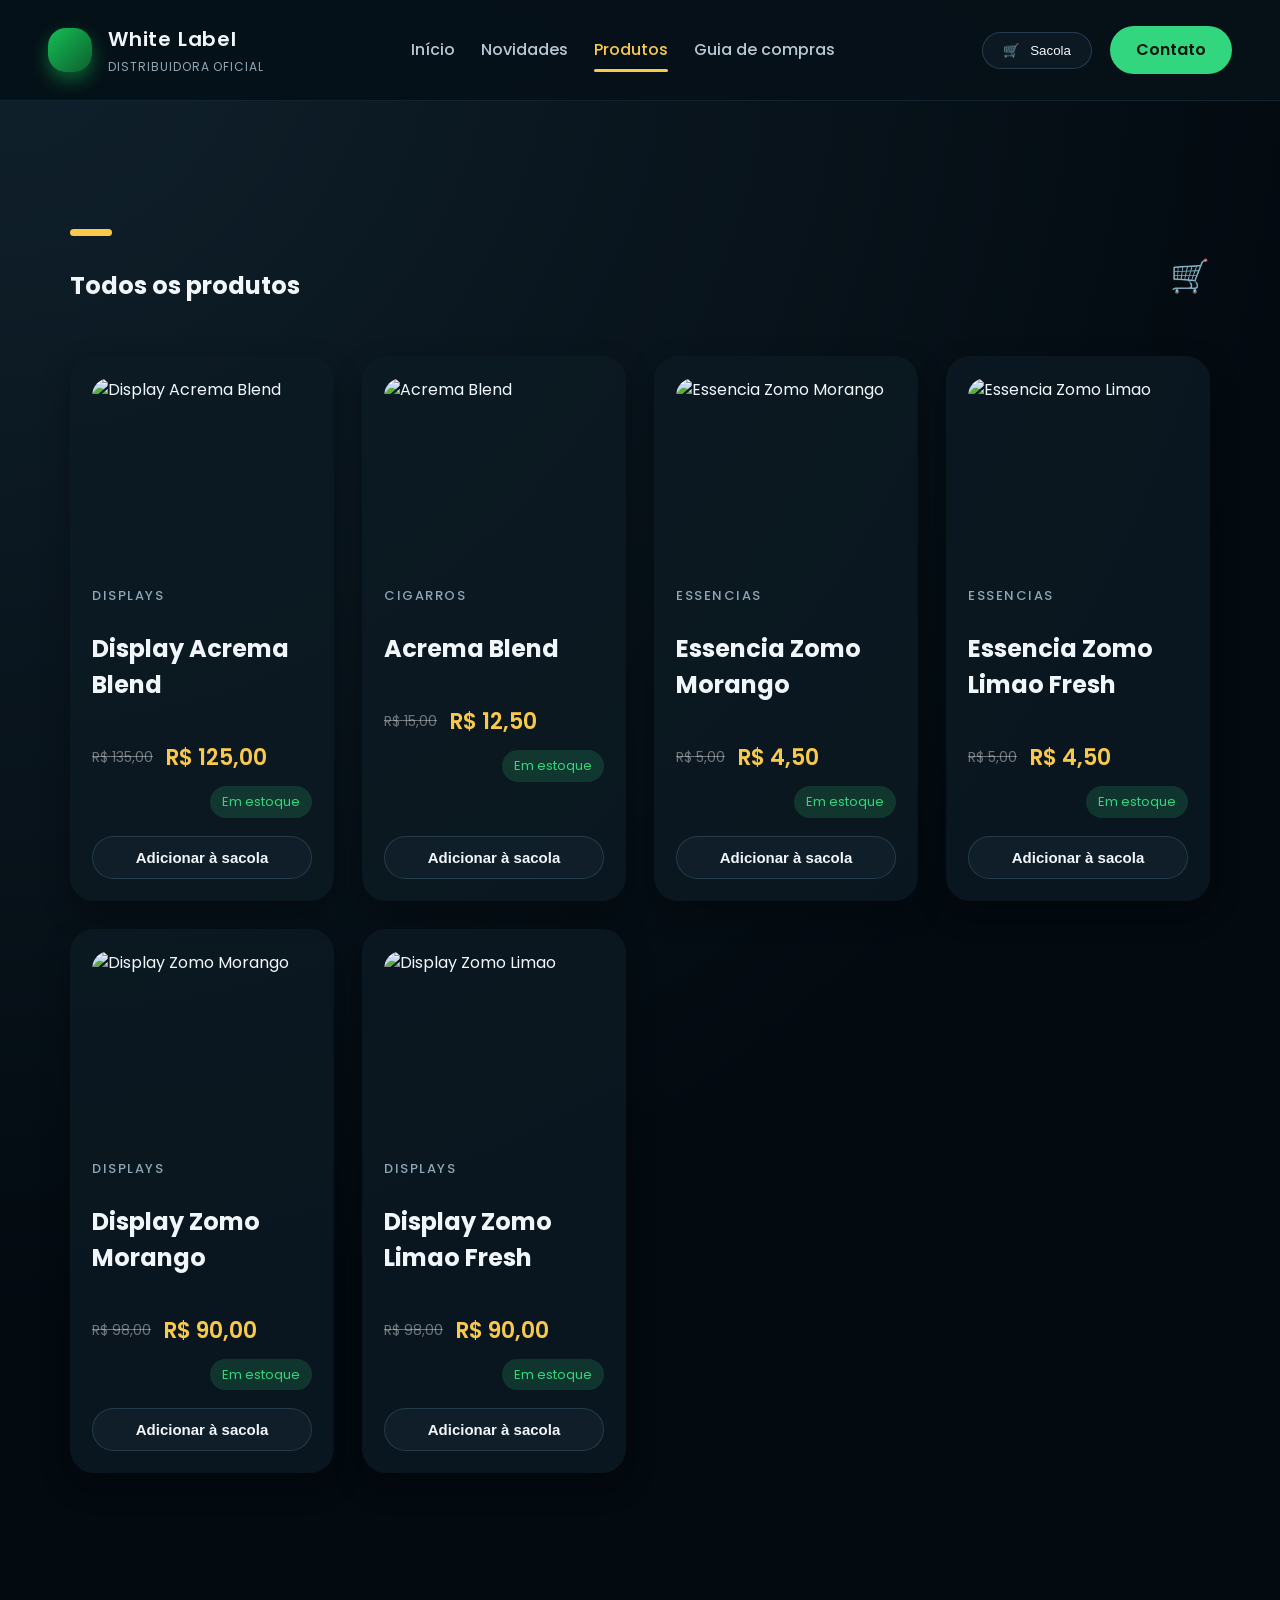
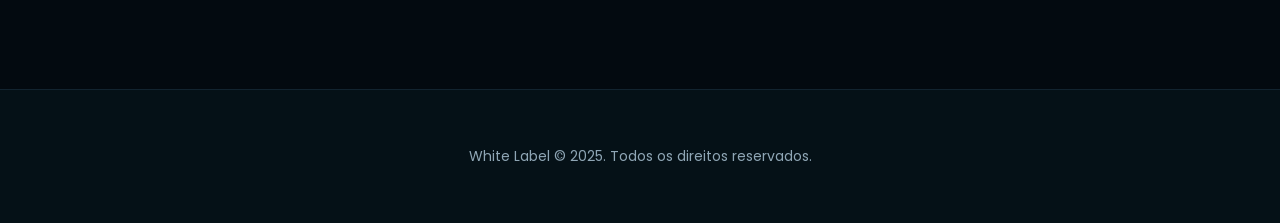
==== produtos.html @ d4ec7ae9 "Add files via upload" ====
<!DOCTYPE html>
<html lang="pt-BR">
  <head>
    <meta charset="UTF-8" />
    <meta name="viewport" content="width=device-width, initial-scale=1.0" />
    <title>Produtos - White Label</title>
    <link rel="preconnect" href="https://fonts.googleapis.com" />
    <link rel="preconnect" href="https://fonts.gstatic.com" crossorigin />
    <link
      href="https://fonts.googleapis.com/css2?family=Poppins:wght@400;500;600;700&display=swap"
      rel="stylesheet"
    />
    <link rel="stylesheet" href="style.css" />
    <script defer src="script.js"></script>
  </head>
  <body>
    <header class="topbar">
      <div class="brand">
        <span class="brand-mark" aria-hidden="true"></span>
        <div class="brand-info">
          <span class="brand-name">White Label</span>
          <span class="brand-tagline">Distribuidora Oficial</span>
        </div>
      </div>
      <nav class="main-nav" aria-label="Principal">
        <a class="nav-link" href="index.html">In&iacute;cio</a>
        <a class="nav-link" href="index.html#novidades">Novidades</a>
        <a class="nav-link active" href="produtos.html">Produtos</a>
        <a class="nav-link" href="index.html#guia">Guia de compras</a>
      </nav>
      <div class="header-actions">
        <button class="bag-btn" id="verSacola" type="button">
          <span aria-hidden="true">&#128722;</span>
          Sacola
        </button>
        <a class="contact-btn" href="index.html#contato">Contato</a>
      </div>
    </header>

    <main>
      <section class="catalog-section" aria-labelledby="catalogo-geral">
        <header class="catalog-header">
          <div class="heading-wrapper">
            <span class="heading-marker"></span>
            <h1 id="catalogo-geral">Todos os produtos</h1>
          </div>
          <span class="catalog-icon" aria-hidden="true">&#128722;</span>
        </header>

        <div class="product-grid">
          <article class="product-card">
            <img
              src="imagens/acrema-blend-display.png"
              alt="Display Acrema Blend"
            />
            <header class="product-info">
              <span class="product-category">Displays</span>
              <h2>Display Acrema Blend</h2>
            </header>
            <div class="product-pricing">
              <span class="product-price-old">R$ 135,00</span>
              <span class="product-price">R$ 125,00</span>
              <span class="product-stock">Em estoque</span>
            </div>
            <button
              class="btn-adicionar"
              data-nome="Display Acrema Blend"
              data-preco="125.00"
              type="button"
            >
              Adicionar &agrave; sacola
            </button>
          </article>

          <article class="product-card">
            <img src="imagens/acrema-blend-display.png" alt="Acrema Blend" />
            <header class="product-info">
              <span class="product-category">Cigarros</span>
              <h2>Acrema Blend</h2>
            </header>
            <div class="product-pricing">
              <span class="product-price-old">R$ 15,00</span>
              <span class="product-price">R$ 12,50</span>
              <span class="product-stock">Em estoque</span>
            </div>
            <button
              class="btn-adicionar"
              data-nome="Acrema Blend"
              data-preco="12.50"
              type="button"
            >
              Adicionar &agrave; sacola
            </button>
          </article>

          <article class="product-card">
            <img src="imagens/zomo-morango.png" alt="Essencia Zomo Morango" />
            <header class="product-info">
              <span class="product-category">Essencias</span>
              <h2>Essencia Zomo Morango</h2>
            </header>
            <div class="product-pricing">
              <span class="product-price-old">R$ 5,00</span>
              <span class="product-price">R$ 4,50</span>
              <span class="product-stock">Em estoque</span>
            </div>
            <button
              class="btn-adicionar"
              data-nome="Essencia Zomo Morango"
              data-preco="4.50"
              type="button"
            >
              Adicionar &agrave; sacola
            </button>
          </article>

          <article class="product-card">
            <img src="imagens/zomo-verde.png" alt="Essencia Zomo Limao" />
            <header class="product-info">
              <span class="product-category">Essencias</span>
              <h2>Essencia Zomo Limao Fresh</h2>
            </header>
            <div class="product-pricing">
              <span class="product-price-old">R$ 5,00</span>
              <span class="product-price">R$ 4,50</span>
              <span class="product-stock">Em estoque</span>
            </div>
            <button
              class="btn-adicionar"
              data-nome="Essencia Zomo Limao Fresh"
              data-preco="4.50"
              type="button"
            >
              Adicionar &agrave; sacola
            </button>
          </article>

          <article class="product-card">
            <img src="imagens/zomo-morango.png" alt="Display Zomo Morango" />
            <header class="product-info">
              <span class="product-category">Displays</span>
              <h2>Display Zomo Morango</h2>
            </header>
            <div class="product-pricing">
              <span class="product-price-old">R$ 98,00</span>
              <span class="product-price">R$ 90,00</span>
              <span class="product-stock">Em estoque</span>
            </div>
            <button
              class="btn-adicionar"
              data-nome="Display Zomo Morango"
              data-preco="90.00"
              type="button"
            >
              Adicionar &agrave; sacola
            </button>
          </article>

          <article class="product-card">
            <img src="imagens/zomo-verde.png" alt="Display Zomo Limao" />
            <header class="product-info">
              <span class="product-category">Displays</span>
              <h2>Display Zomo Limao Fresh</h2>
            </header>
            <div class="product-pricing">
              <span class="product-price-old">R$ 98,00</span>
              <span class="product-price">R$ 90,00</span>
              <span class="product-stock">Em estoque</span>
            </div>
            <button
              class="btn-adicionar"
              data-nome="Display Zomo Limao Fresh"
              data-preco="90.00"
              type="button"
            >
              Adicionar &agrave; sacola
            </button>
          </article>
        </div>
      </section>
    </main>

    <aside id="sacola" class="sacola-popup" aria-live="polite">
      <div class="sacola-header">
        <h3>Sua sacola</h3>
        <button
          class="sacola-close"
          type="button"
          aria-label="Fechar sacola"
          data-close-sacola
        >
          &#10005;
        </button>
      </div>
      <ul id="listaSacola"></ul>
      <footer class="sacola-footer">
        <p>Total: R$ <span id="totalSacola">0,00</span></p>
        <button id="finalizarPedido" type="button">Finalizar pedido</button>
      </footer>
    </aside>

    <footer class="page-footer">
      <p>White Label &copy; 2025. Todos os direitos reservados.</p>
    </footer>
  </body>
</html>
---- style.css ----
:root {
  --color-bg: #040c12;
  --color-surface: #0b1b24;
  --color-surface-soft: #101f29;
  --color-overlay: rgba(4, 12, 18, 0.75);
  --color-text: #f1f6fb;
  --color-muted: #8fa6b5;
  --color-highlight: #f8c94b;
  --color-highlight-strong: #ffdb64;
  --color-accent: #32d67e;
  --color-orange: #ff8b3d;
  --shadow-lg: 0 24px 48px rgba(0, 0, 0, 0.35);
  --shadow-md: 0 12px 30px rgba(0, 0, 0, 0.32);
}

*,
*::before,
*::after {
  box-sizing: border-box;
}

body {
  margin: 0;
  font-family: "Poppins", sans-serif;
  background: radial-gradient(circle at top left, #10212c, #030a10 60%);
  color: var(--color-text);
  line-height: 1.5;
  min-height: 100vh;
}

a {
  color: inherit;
  text-decoration: none;
}

img {
  display: block;
  max-width: 100%;
}

.topbar {
  position: sticky;
  top: 0;
  z-index: 40;
  display: flex;
  align-items: center;
  justify-content: space-between;
  gap: 24px;
  padding: 24px 48px;
  background: rgba(6, 17, 24, 0.96);
  backdrop-filter: blur(12px);
  border-bottom: 1px solid rgba(43, 73, 95, 0.35);
}

.brand {
  display: flex;
  align-items: center;
  gap: 16px;
}

.brand-mark {
  width: 44px;
  height: 44px;
  border-radius: 18px;
  background: linear-gradient(135deg, #15bf55 0%, #0d5f2f 100%);
  box-shadow: 0 8px 18px rgba(17, 191, 85, 0.45);
}

.brand-info {
  display: flex;
  flex-direction: column;
  gap: 4px;
}

.brand-name {
  font-size: 20px;
  font-weight: 600;
  letter-spacing: 0.04em;
}

.brand-tagline {
  font-size: 12px;
  color: var(--color-muted);
  letter-spacing: 0.08em;
  text-transform: uppercase;
}

.main-nav {
  display: flex;
  align-items: center;
  gap: 26px;
}

.nav-link {
  position: relative;
  font-weight: 500;
  color: #b7c8d4;
  transition: color 0.2s ease;
}

.nav-link::after {
  content: "";
  position: absolute;
  left: 0;
  bottom: -10px;
  width: 100%;
  height: 3px;
  border-radius: 6px;
  background: var(--color-highlight);
  opacity: 0;
  transform: scaleX(0.3);
  transform-origin: left;
  transition: transform 0.25s ease, opacity 0.25s ease;
}

.nav-link:hover,
.nav-link:focus {
  color: var(--color-text);
}

.nav-link.active {
  color: var(--color-highlight);
}

.nav-link.active::after {
  opacity: 1;
  transform: scaleX(1);
}

.header-actions {
  display: flex;
  align-items: center;
  gap: 18px;
}

.bag-btn {
  display: inline-flex;
  align-items: center;
  gap: 10px;
  padding: 10px 20px;
  border-radius: 999px;
  border: 1px solid rgba(53, 86, 110, 0.6);
  background: rgba(16, 31, 41, 0.7);
  color: var(--color-text);
  font-weight: 500;
  cursor: pointer;
  transition: border 0.2s ease, background 0.2s ease, transform 0.2s ease;
}

.bag-btn:hover,
.bag-btn:focus {
  border-color: var(--color-highlight);
  background: rgba(27, 47, 60, 0.9);
  transform: translateY(-1px);
}

.contact-btn {
  display: inline-flex;
  align-items: center;
  justify-content: center;
  padding: 12px 26px;
  border-radius: 999px;
  background: var(--color-accent);
  color: #02150d;
  font-weight: 600;
  transition: transform 0.2s ease, box-shadow 0.2s ease;
}

.contact-btn:hover,
.contact-btn:focus {
  transform: translateY(-2px);
  box-shadow: 0 16px 28px rgba(50, 214, 126, 0.32);
}

main {
  max-width: 1200px;
  margin: 0 auto;
  padding: 48px 30px 96px;
}

.hero {
  position: relative;
  display: flex;
  align-items: center;
  justify-content: center;
  overflow: hidden;
  min-height: 360px;
  border-radius: 32px;
  background: linear-gradient(160deg, rgba(248, 201, 75, 0.1), rgba(5, 17, 24, 0.85));
  box-shadow: var(--shadow-lg);
}

.slider {
  display: flex;
  width: 100%;
  height: 100%;
  transform: translateX(0%);
  transition: transform 0.6s ease;
}

.slide {
  min-width: 100%;
  display: grid;
  place-items: center;
}

.slide img {
  width: 100%;
  height: 100%;
  object-fit: cover;
}

.slider-nav {
  position: absolute;
  top: 50%;
  transform: translateY(-50%);
  width: 50px;
  height: 50px;
  border-radius: 50%;
  border: 1px solid rgba(255, 255, 255, 0.35);
  background: rgba(0, 0, 0, 0.35);
  color: var(--color-text);
  display: grid;
  place-items: center;
  cursor: pointer;
  transition: background 0.2s ease, border 0.2s ease;
}

.slider-nav:hover,
.slider-nav:focus {
  background: rgba(0, 0, 0, 0.6);
  border-color: var(--color-highlight);
}

.slider-nav.prev {
  left: 20px;
}

.slider-nav.next {
  right: 20px;
}

.slider-dots {
  position: absolute;
  bottom: 22px;
  display: flex;
  gap: 12px;
}

.dot {
  width: 12px;
  height: 12px;
  border-radius: 50%;
  border: 0;
  background: rgba(255, 255, 255, 0.35);
  cursor: pointer;
  transition: transform 0.2s ease, background 0.2s ease;
}

.dot:hover,
.dot:focus {
  transform: scale(1.1);
}

.dot.active {
  background: var(--color-highlight);
  box-shadow: 0 0 10px rgba(248, 201, 75, 0.7);
}

.highlights {
  margin-top: 64px;
}

.highlight-grid {
  list-style: none;
  margin: 0;
  padding: 0;
  display: grid;
  gap: 26px;
  grid-template-columns: repeat(auto-fit, minmax(240px, 1fr));
}

.highlight-card {
  display: flex;
  align-items: center;
  gap: 18px;
  padding: 26px 24px;
  border-radius: 22px;
  background: var(--color-surface-soft);
  box-shadow: var(--shadow-md);
}

.highlight-card h3 {
  margin: 0;
  font-size: 18px;
  font-weight: 600;
}

.highlight-card p {
  margin: 6px 0 0;
  color: var(--color-muted);
  font-size: 14px;
}

.highlight-icon {
  flex: 0 0 auto;
  width: 60px;
  height: 60px;
  border-radius: 18px;
  background: linear-gradient(135deg, rgba(248, 201, 75, 0.12), rgba(248, 201, 75, 0.4));
  display: grid;
  place-items: center;
  box-shadow: 0 8px 22px rgba(248, 201, 75, 0.25);
}

.highlight-icon svg {
  width: 30px;
  height: 30px;
  fill: var(--color-highlight);
}

.catalog-section {
  margin-top: 80px;
}

.catalog-header {
  display: flex;
  align-items: center;
  justify-content: space-between;
  margin-bottom: 32px;
}

.heading-wrapper {
  display: flex;
  flex-direction: column;
  gap: 12px;
}

.heading-marker {
  width: 42px;
  height: 7px;
  border-radius: 8px;
  background: var(--color-highlight);
}

.heading-marker.accent {
  background: linear-gradient(120deg, var(--color-accent), var(--color-orange));
}

.catalog-header h2 {
  margin: 0;
  font-size: 28px;
  letter-spacing: 0.02em;
}

.catalog-more {
  width: 52px;
  height: 52px;
  border-radius: 50%;
  display: grid;
  place-items: center;
  background: rgba(12, 26, 35, 0.85);
  border: 1px solid rgba(255, 255, 255, 0.12);
  color: var(--color-highlight);
  font-size: 24px;
  transition: transform 0.2s ease, background 0.2s ease;
}

.catalog-more:hover,
.catalog-more:focus {
  transform: translateX(4px);
  background: rgba(18, 35, 46, 0.95);
}

.catalog-icon {
  font-size: 32px;
  color: var(--color-orange);
}

.product-grid {
  display: grid;
  gap: 28px;
  grid-template-columns: repeat(auto-fit, minmax(260px, 1fr));
}

.product-card {
  display: flex;
  flex-direction: column;
  gap: 18px;
  padding: 22px;
  border-radius: 24px;
  background: rgba(12, 26, 35, 0.78);
  box-shadow: var(--shadow-md);
  transition: transform 0.25s ease, box-shadow 0.25s ease;
}

.product-card:hover {
  transform: translateY(-6px);
  box-shadow: 0 22px 44px rgba(0, 0, 0, 0.4);
}

.product-card img {
  width: 100%;
  height: 190px;
  border-radius: 18px;
  object-fit: cover;
}

.product-info {
  display: flex;
  flex-direction: column;
  gap: 6px;
}

.product-info h3 {
  margin: 0;
  font-size: 20px;
}

.product-category {
  font-size: 13px;
  font-weight: 500;
  text-transform: uppercase;
  letter-spacing: 0.12em;
  color: var(--color-muted);
}

.product-pricing {
  display: flex;
  align-items: center;
  gap: 12px;
  flex-wrap: wrap;
}

.product-price-old {
  font-size: 14px;
  color: rgba(255, 255, 255, 0.4);
  text-decoration: line-through;
}

.product-price {
  font-size: 22px;
  font-weight: 600;
  color: var(--color-highlight);
}

.product-stock {
  margin-left: auto;
  font-size: 13px;
  color: var(--color-accent);
  background: rgba(50, 214, 126, 0.16);
  padding: 6px 12px;
  border-radius: 999px;
}

.btn-adicionar {
  margin-top: auto;
  padding: 12px 16px;
  border-radius: 999px;
  border: 1px solid rgba(68, 102, 128, 0.4);
  background: rgba(16, 32, 42, 0.9);
  color: var(--color-text);
  font-size: 15px;
  font-weight: 600;
  cursor: pointer;
  transition: background 0.2s ease, border 0.2s ease, transform 0.2s ease;
}

.btn-adicionar:hover,
.btn-adicionar:focus {
  background: rgba(23, 41, 52, 0.95);
  border-color: var(--color-highlight);
  transform: translateY(-1px);
}

.btn-adicionar.primary {
  background: var(--color-highlight);
  color: #18140b;
  border-color: rgba(248, 201, 75, 0.65);
  box-shadow: 0 16px 28px rgba(248, 201, 75, 0.35);
}

.btn-adicionar.primary:hover,
.btn-adicionar.primary:focus {
  background: var(--color-highlight-strong);
}

.guide {
  margin-top: 96px;
  display: flex;
  justify-content: center;
}

.guide-card {
  max-width: 960px;
  padding: 36px 40px;
  background: linear-gradient(
    145deg,
    rgba(12, 26, 35, 0.92),
    rgba(28, 53, 66, 0.85)
  );
  border-radius: 28px;
  border: 1px solid rgba(248, 201, 75, 0.18);
  box-shadow: var(--shadow-lg);
}

.guide-card h2 {
  margin: 0 0 14px;
  font-size: 26px;
}

.guide-card p {
  margin: 0 0 18px;
  color: var(--color-muted);
  font-size: 15px;
}

.guide-card ul {
  margin: 0;
  padding-left: 20px;
  color: #c7d7e3;
  font-size: 15px;
}

.guide-card li + li {
  margin-top: 8px;
}

.sacola-popup {
  position: fixed;
  top: 110px;
  right: 48px;
  width: 320px;
  display: none;
  flex-direction: column;
  background: rgba(6, 14, 20, 0.96);
  border-radius: 24px;
  border: 1px solid rgba(58, 90, 115, 0.5);
  box-shadow: var(--shadow-lg);
  overflow: hidden;
  z-index: 50;
}

.sacola-header {
  display: flex;
  align-items: center;
  justify-content: space-between;
  padding: 18px 24px;
  border-bottom: 1px solid rgba(58, 90, 115, 0.35);
}

.sacola-header h3 {
  margin: 0;
  font-size: 18px;
}

.sacola-close {
  border: 0;
  background: transparent;
  color: rgba(255, 255, 255, 0.6);
  font-size: 20px;
  cursor: pointer;
  transition: color 0.2s ease;
}

.sacola-close:hover,
.sacola-close:focus {
  color: var(--color-highlight);
}

#listaSacola {
  margin: 0;
  padding: 18px 24px;
  list-style: none;
  max-height: 220px;
  overflow-y: auto;
  display: flex;
  flex-direction: column;
  gap: 12px;
}

#listaSacola li {
  font-size: 14px;
  color: #d6e2ec;
  padding-bottom: 10px;
  border-bottom: 1px solid rgba(255, 255, 255, 0.08);
}

.sacola-footer {
  padding: 20px 24px 24px;
  display: flex;
  flex-direction: column;
  gap: 14px;
  background: rgba(8, 22, 31, 0.9);
}

.sacola-footer p {
  margin: 0;
  font-weight: 600;
  font-size: 15px;
}

#finalizarPedido {
  padding: 12px 18px;
  border-radius: 12px;
  border: 0;
  background: var(--color-accent);
  color: #031b11;
  font-weight: 600;
  cursor: pointer;
  transition: transform 0.2s ease, box-shadow 0.2s ease;
}

#finalizarPedido:hover,
#finalizarPedido:focus {
  transform: translateY(-2px);
  box-shadow: 0 16px 28px rgba(50, 214, 126, 0.32);
}

.page-footer {
  padding: 42px 24px;
  margin-top: 120px;
  text-align: center;
  background: rgba(6, 17, 24, 0.95);
  border-top: 1px solid rgba(43, 73, 95, 0.35);
  color: var(--color-muted);
  font-size: 14px;
}

body.show-sacola .sacola-popup {
  display: flex;
}

@media (max-width: 1100px) {
  .topbar {
    flex-wrap: wrap;
    justify-content: center;
    gap: 18px;
    padding: 20px 24px;
  }

  .main-nav {
    order: 3;
    flex-wrap: wrap;
    justify-content: center;
  }

  .header-actions {
    order: 2;
  }

  .hero {
    min-height: 320px;
  }
}

@media (max-width: 780px) {
  main {
    padding: 36px 18px 80px;
  }

  .topbar {
    border-radius: 0 0 22px 22px;
  }

  .slider-nav {
    display: none;
  }

  .highlight-card {
    flex-direction: column;
    align-items: flex-start;
  }

  .product-grid {
    grid-template-columns: repeat(auto-fit, minmax(220px, 1fr));
  }

  .sacola-popup {
    top: auto;
    bottom: 24px;
    right: 24px;
    width: calc(100% - 48px);
  }
}

@media (max-width: 520px) {
  .bag-btn span {
    display: none;
  }

  .header-actions {
    gap: 12px;
  }

  .product-card img {
    height: 170px;
  }

  .guide-card {
    padding: 30px 24px;
  }
}
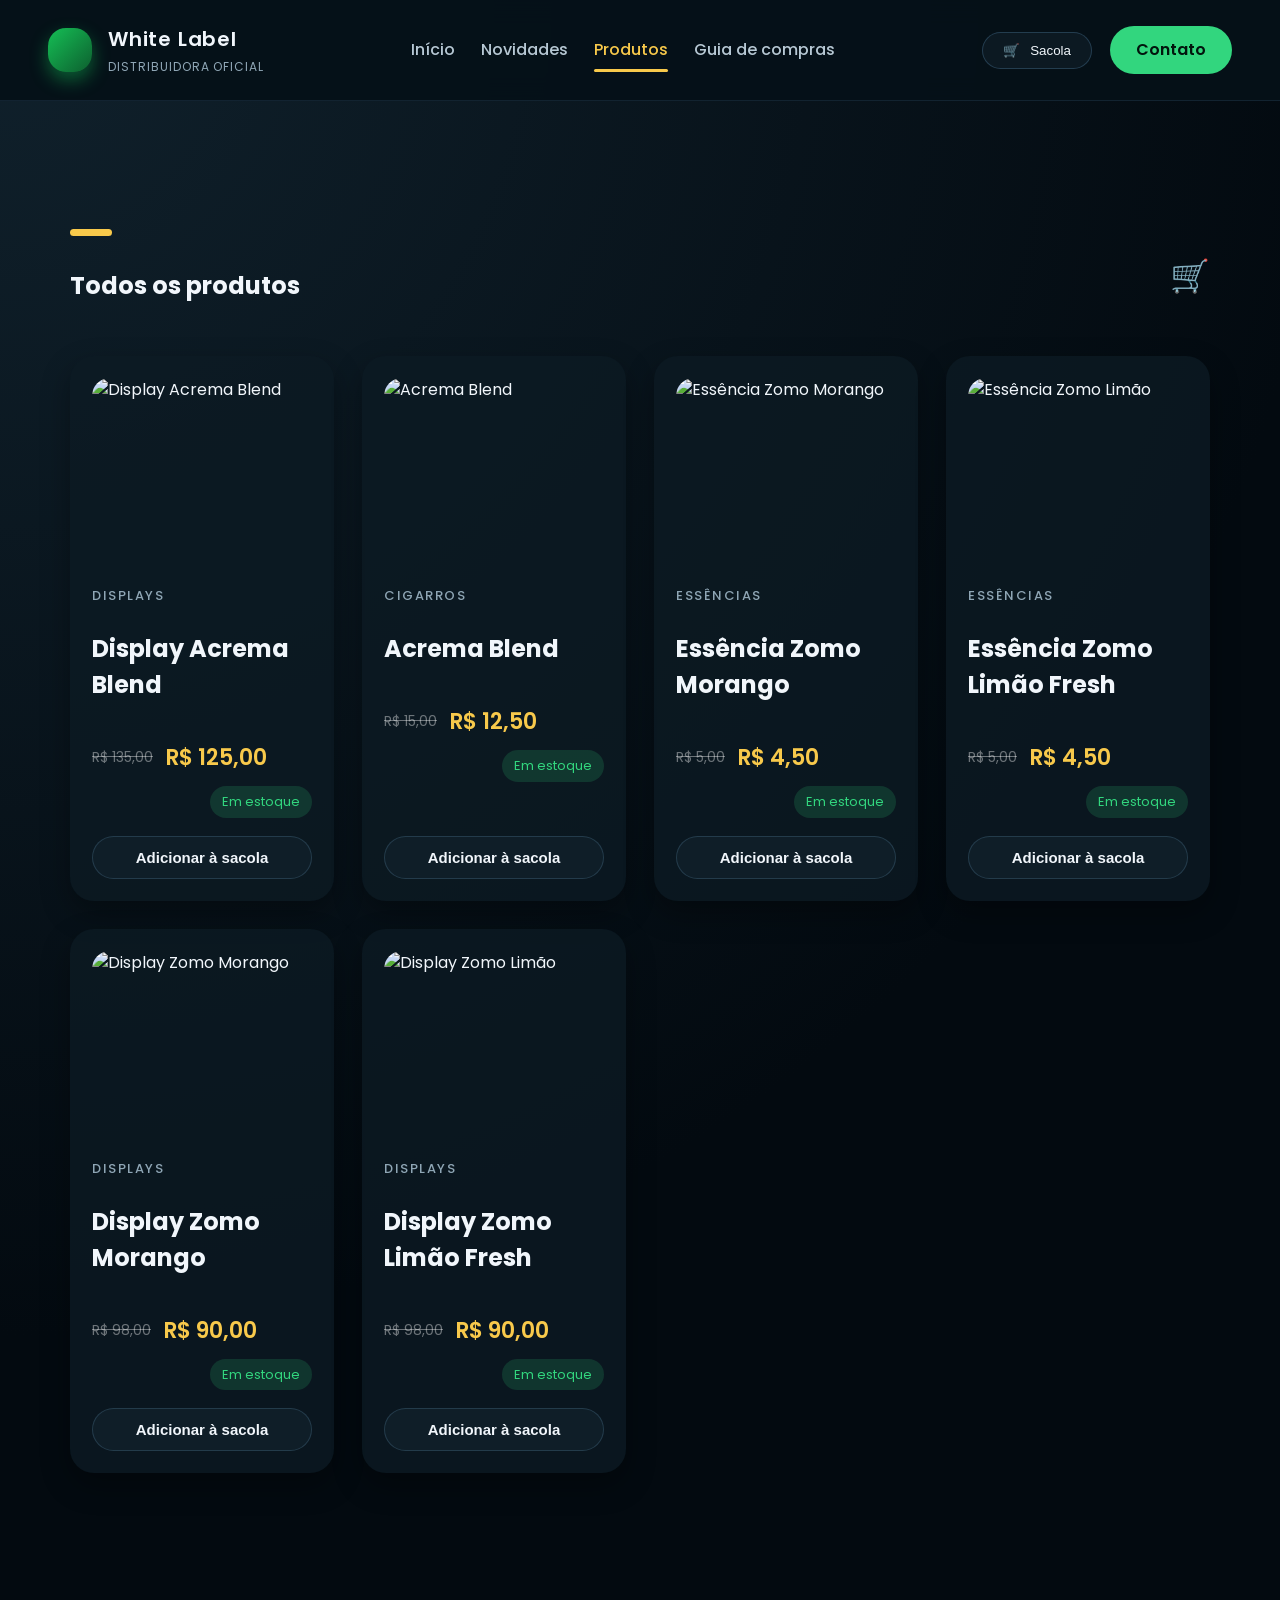
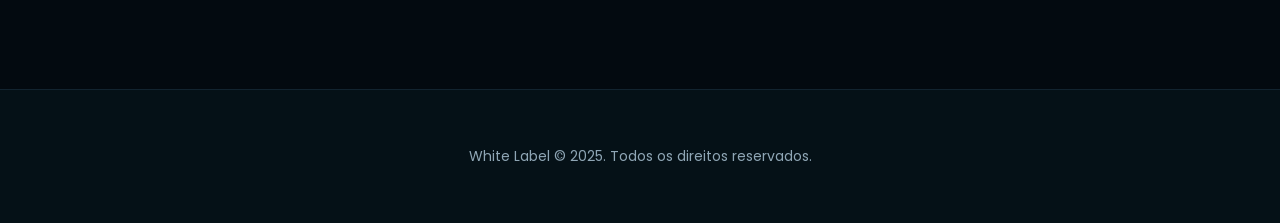
==== commit fa899069: "Códigos Java Inseridos Foram inseridos códigos Java WEB, Conexão ao banco de dados Supabase e chama " ====
--- a/produtos.html
+++ b/produtos.html
@@ -94,10 +94,10 @@
           </article>
 
           <article class="product-card">
-            <img src="imagens/zomo-morango.png" alt="Essencia Zomo Morango" />
-            <header class="product-info">
-              <span class="product-category">Essencias</span>
-              <h2>Essencia Zomo Morango</h2>
+            <img src="imagens/zomo-morango.png" alt="Ess&ecirc;ncia Zomo Morango" />
+            <header class="product-info">
+              <span class="product-category">Ess&ecirc;ncias</span>
+              <h2>Ess&ecirc;ncia Zomo Morango</h2>
             </header>
             <div class="product-pricing">
               <span class="product-price-old">R$ 5,00</span>
@@ -115,10 +115,10 @@
           </article>
 
           <article class="product-card">
-            <img src="imagens/zomo-verde.png" alt="Essencia Zomo Limao" />
-            <header class="product-info">
-              <span class="product-category">Essencias</span>
-              <h2>Essencia Zomo Limao Fresh</h2>
+            <img src="imagens/zomo-verde.png" alt="Ess&ecirc;ncia Zomo Lim&atilde;o" />
+            <header class="product-info">
+              <span class="product-category">Ess&ecirc;ncias</span>
+              <h2>Ess&ecirc;ncia Zomo Lim&atilde;o Fresh</h2>
             </header>
             <div class="product-pricing">
               <span class="product-price-old">R$ 5,00</span>
@@ -157,10 +157,10 @@
           </article>
 
           <article class="product-card">
-            <img src="imagens/zomo-verde.png" alt="Display Zomo Limao" />
+            <img src="imagens/zomo-verde.png" alt="Display Zomo Lim&atilde;o" />
             <header class="product-info">
               <span class="product-category">Displays</span>
-              <h2>Display Zomo Limao Fresh</h2>
+              <h2>Display Zomo Lim&atilde;o Fresh</h2>
             </header>
             <div class="product-pricing">
               <span class="product-price-old">R$ 98,00</span>
